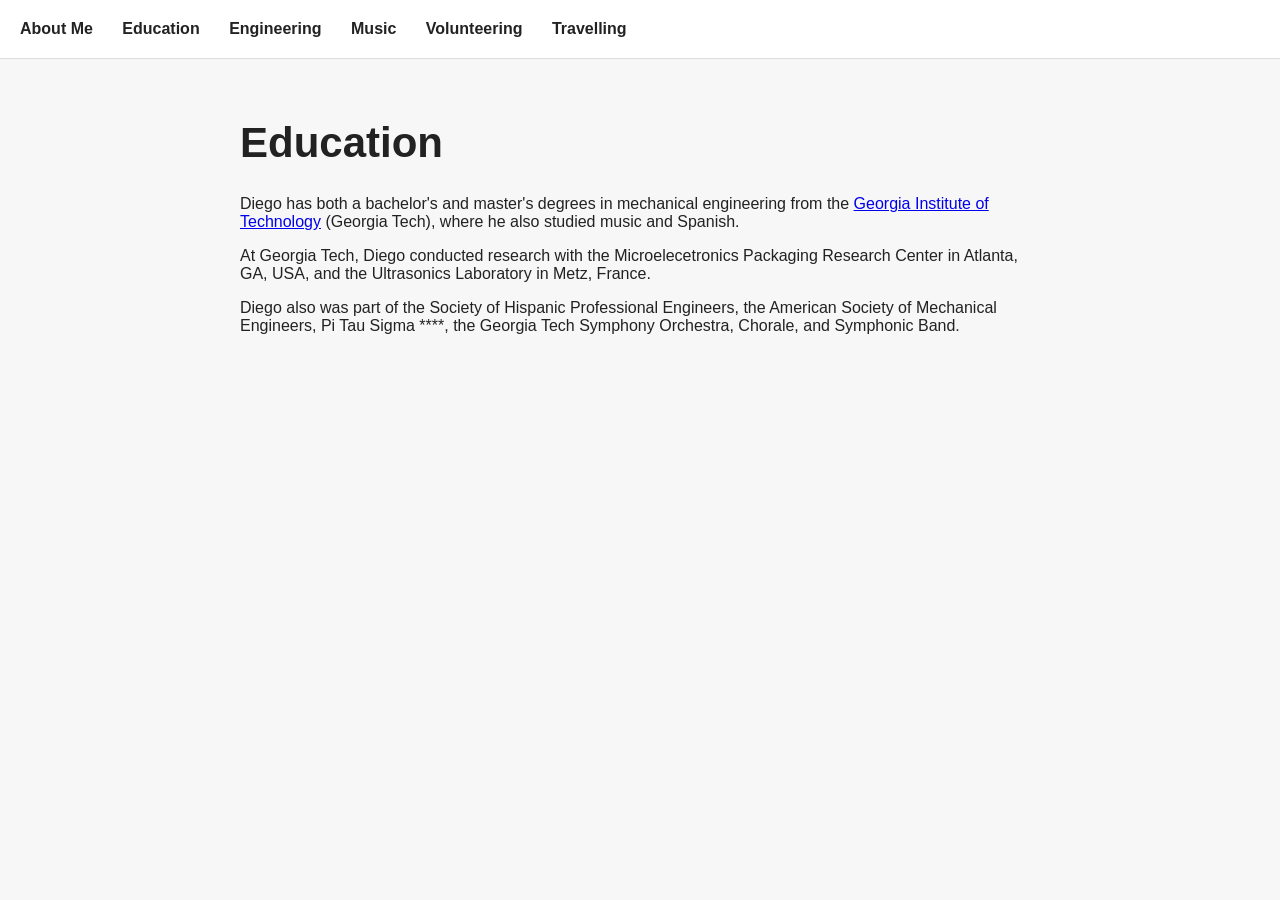
==== education.html @ c7290b84 "Add files via upload first try" ====
<!DOCTYPE html>
<html>
<head>
  <title>Education</title>
  <link rel="stylesheet" href="style.css">
</head>
<body>

<nav>
  <a href="index.html">About Me</a>
  <a href="education.html">Education</a>
  <a href="engineering.html">Engineering</a>
  <a href="music.html">Music</a>
  <a href="volunteering.html">Volunteering</a>
  <a href="travelling.html">Travelling</a>
</nav>

<main>
  <h1>Education</h1>
  <p>Diego has both a bachelor's and master's degrees in mechanical engineering from the <a href="https://www.gatech.edu" target="_blank">
  Georgia Institute of Technology</a> (Georgia Tech), where he also studied music and Spanish.</p>

<p>At Georgia Tech, Diego conducted research with the Microelecetronics Packaging Research Center in Atlanta, GA, USA, and the Ultrasonics Laboratory in Metz, France.</p>

<p>Diego also was part of the Society of Hispanic Professional Engineers, the American Society of Mechanical Engineers, Pi Tau Sigma ****, the Georgia Tech Symphony Orchestra, Chorale, and Symphonic Band.</p>
</main>

</body>
</html>
---- style.css ----
body {
  font-family: Arial, sans-serif;
  margin: 0;
  background: #f7f7f7;
  color: #222;
}

nav {
  background: white;
  padding: 20px;
  border-bottom: 1px solid #ddd;
}

nav a {
  margin-right: 25px;
  text-decoration: none;
  color: #222;
  font-weight: bold;
}

nav a:hover {
  color: #666;
}

main {
  max-width: 800px;
  margin: 60px auto;
  padding: 0 20px;
}

h1 {
  font-size: 42px;
}
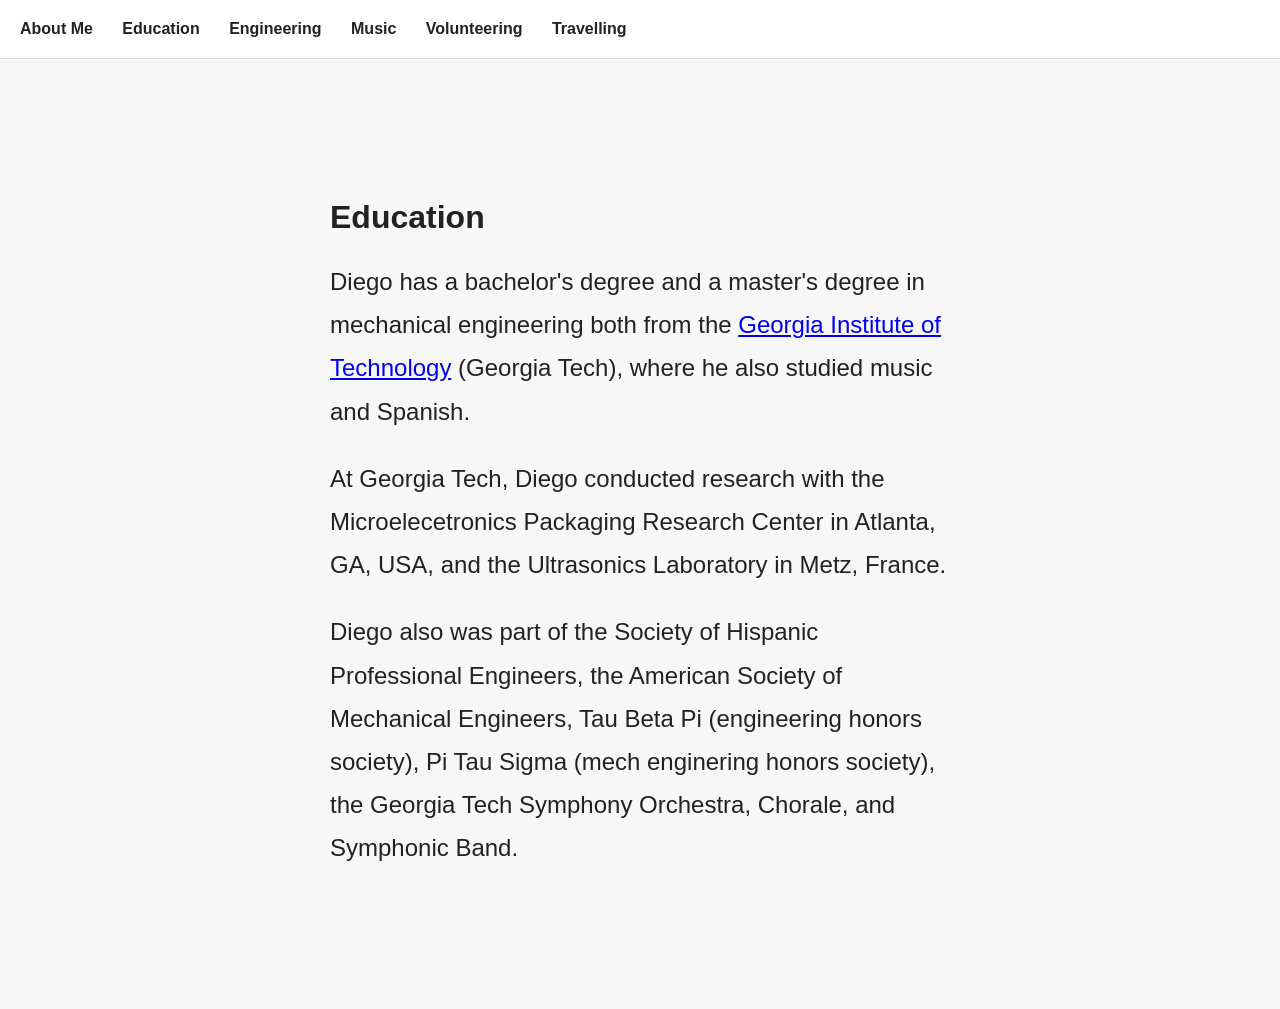
==== commit 05e2a506: "Update education.html" ====
--- a/education.html
+++ b/education.html
@@ -17,13 +17,13 @@
 
 <main>
   <h1>Education</h1>
-  <p>Diego has both a bachelor's and master's degrees in mechanical engineering from the <a href="https://www.gatech.edu" target="_blank">
+  <p>Diego has a bachelor's degree and a master's degree in mechanical engineering both from the <a href="https://www.gatech.edu" target="_blank">
   Georgia Institute of Technology</a> (Georgia Tech), where he also studied music and Spanish.</p>
 
 <p>At Georgia Tech, Diego conducted research with the Microelecetronics Packaging Research Center in Atlanta, GA, USA, and the Ultrasonics Laboratory in Metz, France.</p>
 
-<p>Diego also was part of the Society of Hispanic Professional Engineers, the American Society of Mechanical Engineers, Pi Tau Sigma ****, the Georgia Tech Symphony Orchestra, Chorale, and Symphonic Band.</p>
+<p>Diego also was part of the Society of Hispanic Professional Engineers, the American Society of Mechanical Engineers, Tau Beta Pi (engineering honors society), Pi Tau Sigma (mech enginering honors society), the Georgia Tech Symphony Orchestra, Chorale, and Symphonic Band.</p>
 </main>
 
 </body>
-</html>+</html>
--- a/style.css
+++ b/style.css
@@ -23,11 +23,16 @@
 }
 
 main {
-  max-width: 800px;
-  margin: 60px auto;
-  padding: 0 20px;
+  max-width: 620px;
+  margin: 140px auto;
+  padding: 0 40px;
 }
+p {
+  font-size: 24px;
+  line-height: 1.8;
+}
+h1 {
+  font-size: 64px
+  font-weight: 400;
 
-h1 {
-  font-size: 42px;
-}+}
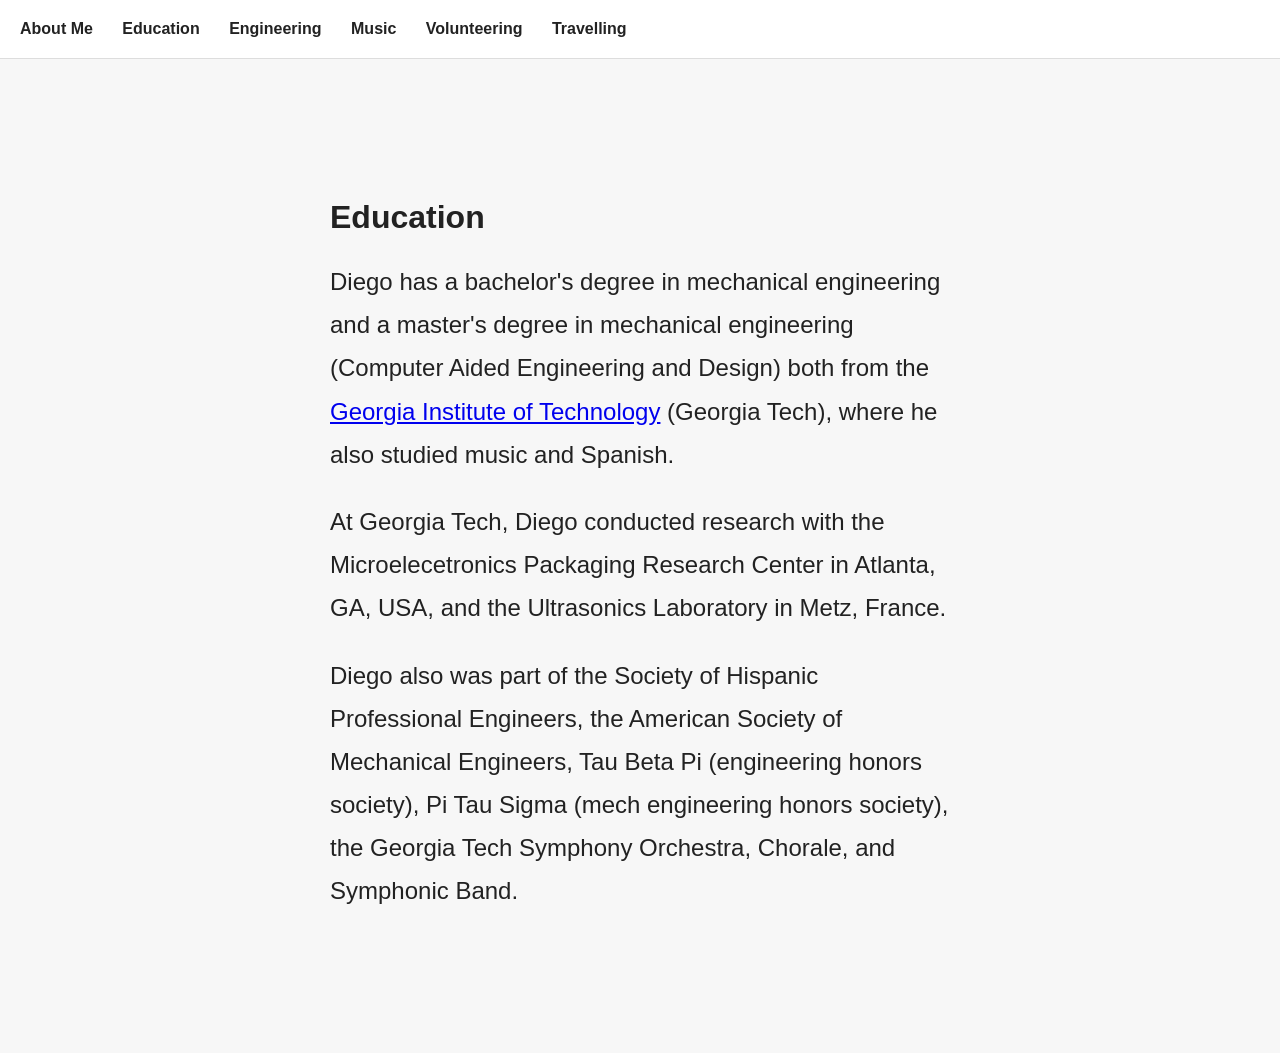
==== commit 7b740d12: "Update education.html" ====
--- a/education.html
+++ b/education.html
@@ -17,12 +17,12 @@
 
 <main>
   <h1>Education</h1>
-  <p>Diego has a bachelor's degree and a master's degree in mechanical engineering both from the <a href="https://www.gatech.edu" target="_blank">
+  <p>Diego has a bachelor's degree in mechanical engineering and a master's degree in mechanical engineering (Computer Aided Engineering and Design) both from the <a href="https://www.gatech.edu" target="_blank">
   Georgia Institute of Technology</a> (Georgia Tech), where he also studied music and Spanish.</p>
 
 <p>At Georgia Tech, Diego conducted research with the Microelecetronics Packaging Research Center in Atlanta, GA, USA, and the Ultrasonics Laboratory in Metz, France.</p>
 
-<p>Diego also was part of the Society of Hispanic Professional Engineers, the American Society of Mechanical Engineers, Tau Beta Pi (engineering honors society), Pi Tau Sigma (mech enginering honors society), the Georgia Tech Symphony Orchestra, Chorale, and Symphonic Band.</p>
+<p>Diego also was part of the Society of Hispanic Professional Engineers, the American Society of Mechanical Engineers, Tau Beta Pi (engineering honors society), Pi Tau Sigma (mech engineering honors society), the Georgia Tech Symphony Orchestra, Chorale, and Symphonic Band.</p>
 </main>
 
 </body>
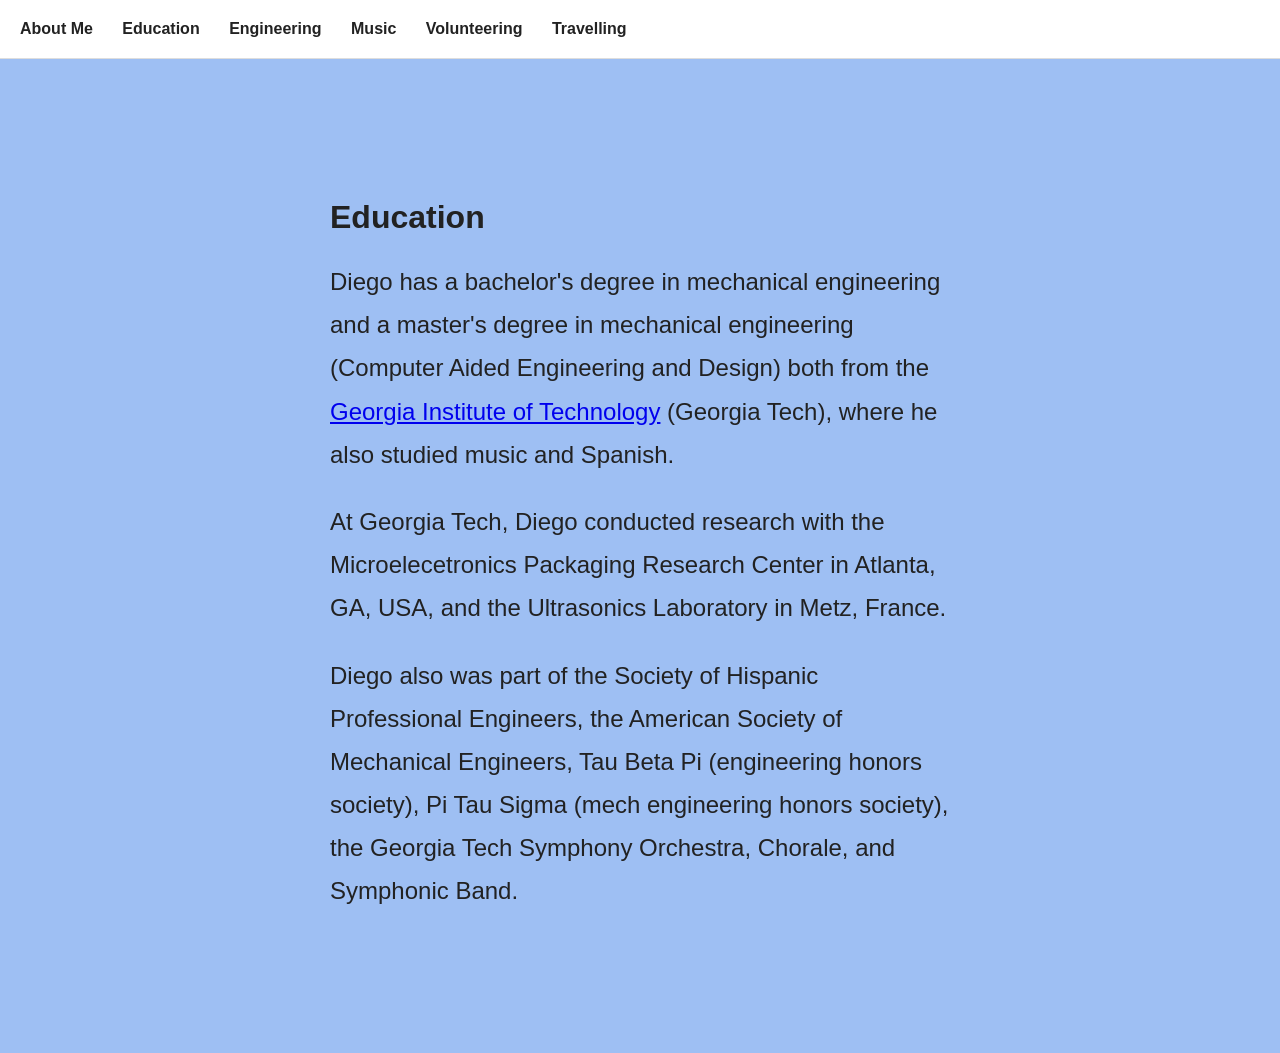
==== commit 78739d38: "Update education.html google analytics" ====
--- a/education.html
+++ b/education.html
@@ -1,6 +1,16 @@
 <!DOCTYPE html>
 <html>
 <head>
+  <!-- Google tag (gtag.js) -->
+<script async src="https://www.googletagmanager.com/gtag/js?id=G-HY0CQS8C5P"></script>
+<script>
+  window.dataLayer = window.dataLayer || [];
+  function gtag(){dataLayer.push(arguments);}
+  gtag('js', new Date());
+
+  gtag('config', 'G-HY0CQS8C5P');
+</script>
+
   <title>Education</title>
   <link rel="stylesheet" href="style.css">
 </head>
--- a/style.css
+++ b/style.css
@@ -1,7 +1,7 @@
 body {
   font-family: Arial, sans-serif;
   margin: 0;
-  background: #f7f7f7;
+  background: #9EBFF3;
   color: #222;
 }
 
